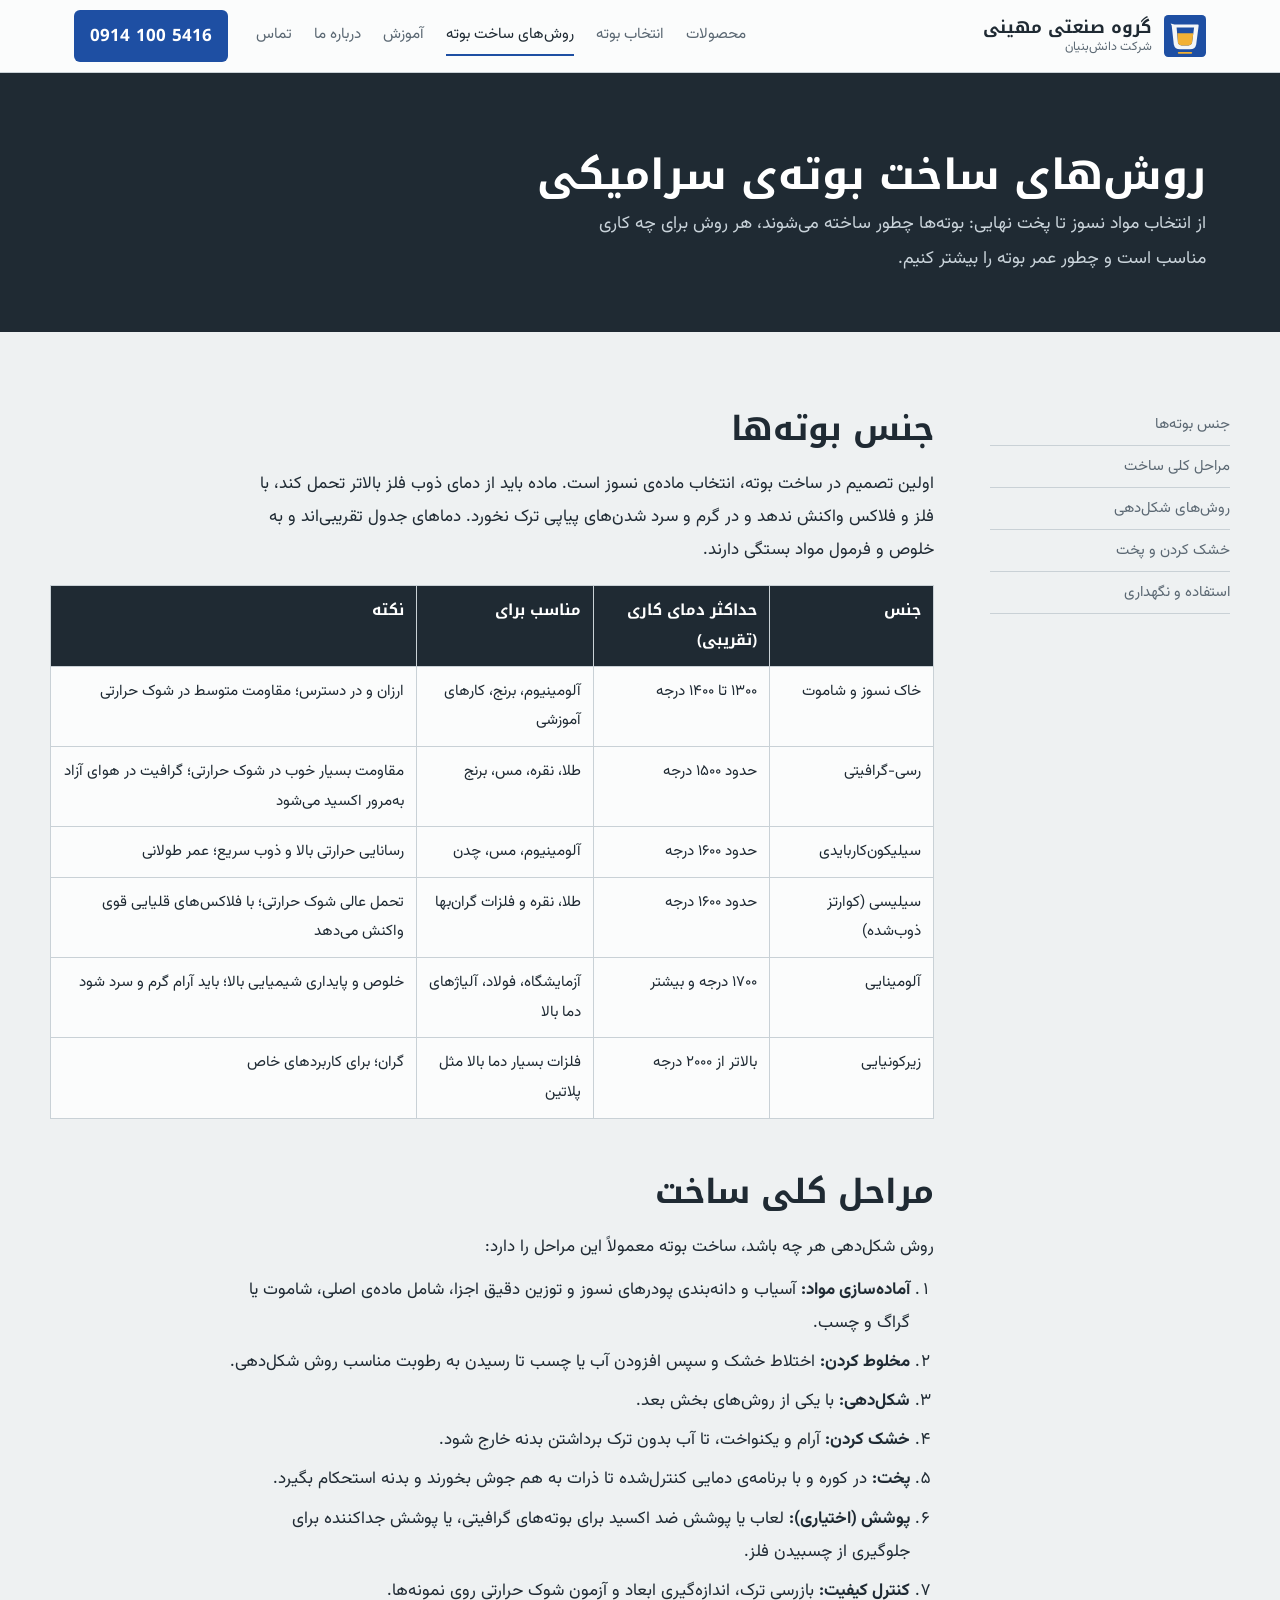
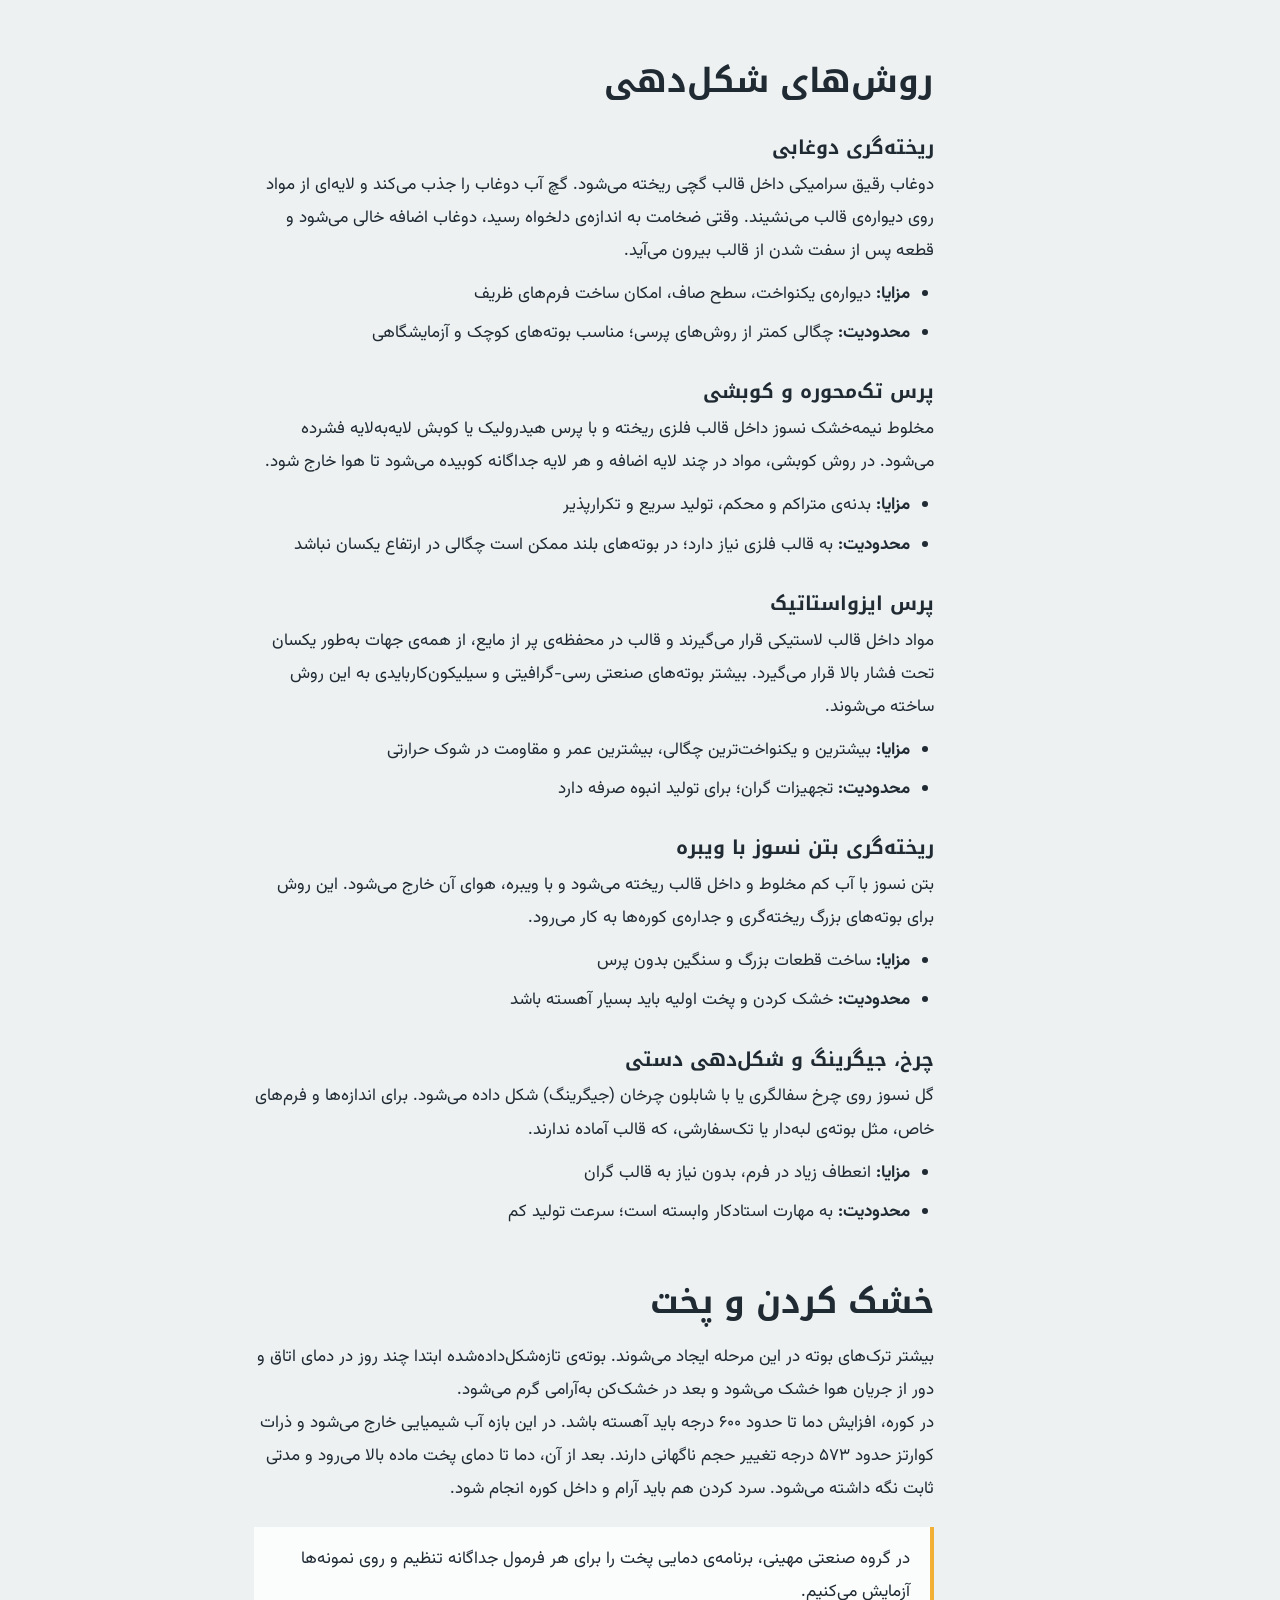
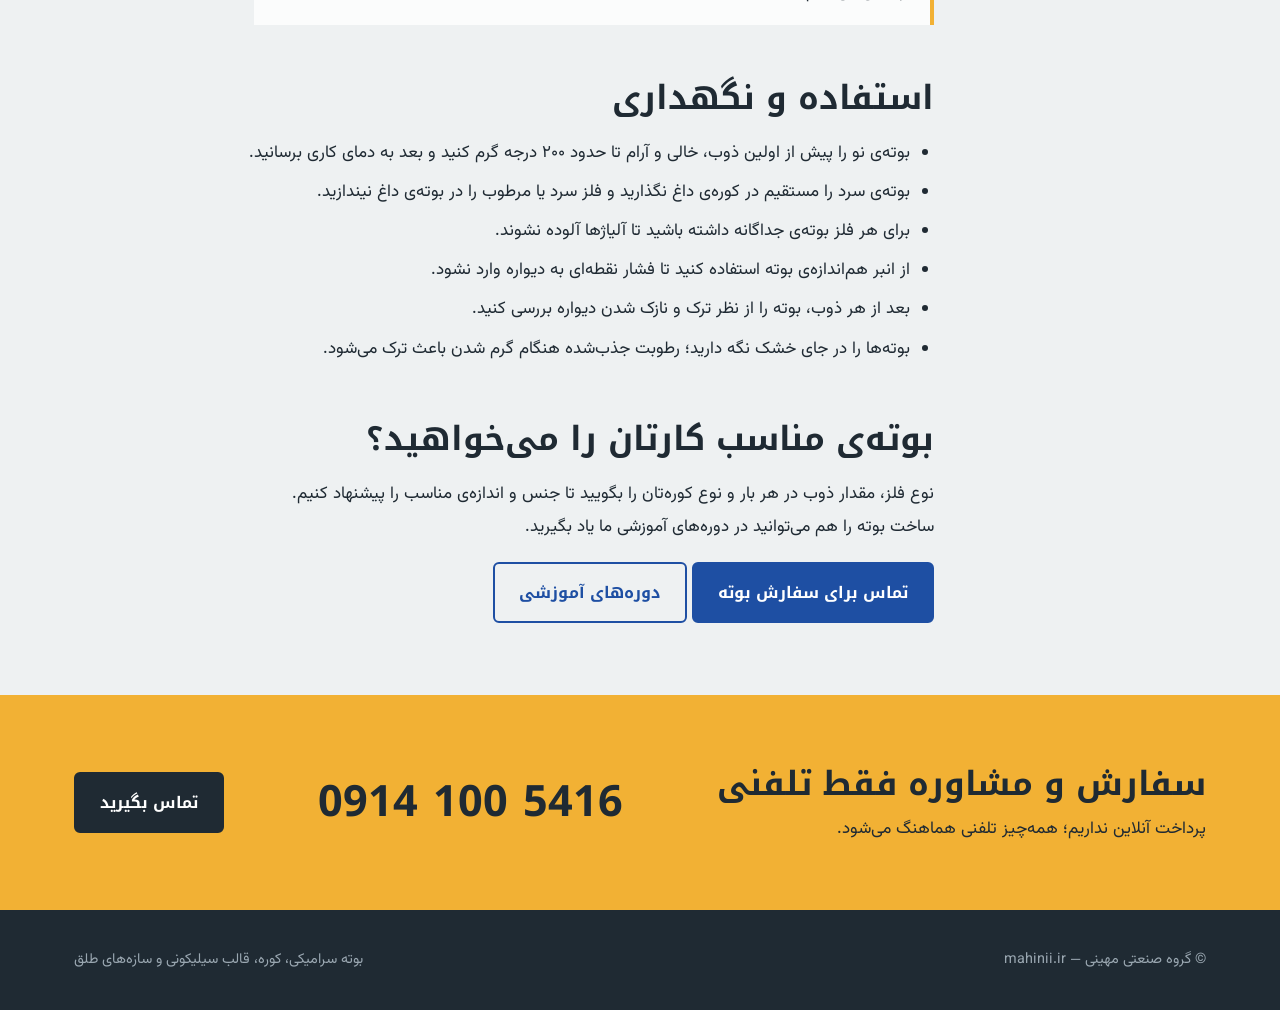
==== crucibles.html @ a628bd46 "Redesign as Mahini Industrial Group: logo, crucible guide, methods page Co-Authored-By: Claude Opus " ====
<!DOCTYPE html>
<html lang="fa" dir="rtl">
<head>
<meta charset="UTF-8">
<meta name="viewport" content="width=device-width, initial-scale=1">
<title>روش‌های ساخت بوته سرامیکی | گروه صنعتی مهینی</title>
<meta name="description" content="راهنمای ساخت بوته سرامیکی: جنس بوته‌ها (رسی‌-گرافیتی، سیلیکون‌کاربایدی، سیلیسی، آلومینایی)، روش‌های شکل‌دهی، خشک کردن، پخت و نگهداری بوته. از گروه صنعتی مهینی.">
<meta name="keywords" content="ساخت بوته, روش ساخت بوته سرامیکی, بوته رسی گرافیتی, بوته سیلیکون کارباید, بوته آلومینا, ریخته گری دوغابی, پرس ایزواستاتیک">
<link rel="icon" href="images/logo-mark.svg" type="image/svg+xml">
<link rel="preconnect" href="https://fonts.googleapis.com">
<link rel="preconnect" href="https://fonts.gstatic.com" crossorigin>
<link href="https://fonts.googleapis.com/css2?family=Noto+Kufi+Arabic:wght@600;700&family=Vazirmatn:wght@400;600&display=swap" rel="stylesheet">
<link rel="stylesheet" href="style.css">
</head>
<body>

<header class="top">
  <div class="wrap">
    <a href="index.html" class="logo"><img src="images/logo-mark.svg" alt=""><span><b>گروه صنعتی مهینی</b><small>شرکت دانش‌بنیان</small></span></a>
    <button class="menu-btn" aria-expanded="false" aria-controls="nav">منو</button>
    <nav id="nav">
      <a href="index.html#products">محصولات</a>
      <a href="index.html#guide">انتخاب بوته</a>
      <a href="crucibles.html" aria-current="page">روش‌های ساخت بوته</a>
      <a href="index.html#training">آموزش</a>
      <a href="index.html#about">درباره ما</a>
      <a href="#contact">تماس</a>
    </nav>
    <a class="tel" href="tel:+989141005416">0914 100 5416</a>
  </div>
</header>

<main>
<div class="page-head">
  <div class="wrap">
    <h1 style="font-size:clamp(1.8rem,3.6vw,2.6rem)">روش‌های ساخت بوته‌ی سرامیکی</h1>
    <p class="lead">از انتخاب مواد نسوز تا پخت نهایی: بوته‌ها چطور ساخته می‌شوند، هر روش برای چه کاری مناسب است و چطور عمر بوته را بیشتر کنیم.</p>
  </div>
</div>

<div class="wrap article">
  <nav class="toc" aria-label="فهرست">
    <a href="#materials">جنس بوته‌ها</a>
    <a href="#steps">مراحل کلی ساخت</a>
    <a href="#forming">روش‌های شکل‌دهی</a>
    <a href="#firing">خشک کردن و پخت</a>
    <a href="#care">استفاده و نگهداری</a>
  </nav>

  <article>
    <h2 id="materials">جنس بوته‌ها</h2>
    <p>اولین تصمیم در ساخت بوته، انتخاب ماده‌ی نسوز است. ماده باید از دمای ذوب فلز بالاتر تحمل کند، با فلز و فلاکس واکنش ندهد و در گرم و سرد شدن‌های پیاپی ترک نخورد. دماهای جدول تقریبی‌اند و به خلوص و فرمول مواد بستگی دارند.</p>
    <table>
      <thead><tr><th>جنس</th><th>حداکثر دمای کاری (تقریبی)</th><th>مناسب برای</th><th>نکته</th></tr></thead>
      <tbody>
        <tr><td>خاک نسوز و شاموت</td><td>۱۳۰۰ تا ۱۴۰۰ درجه</td><td>آلومینیوم، برنج، کارهای آموزشی</td><td>ارزان و در دسترس؛ مقاومت متوسط در شوک حرارتی</td></tr>
        <tr><td>رسی‌-گرافیتی</td><td>حدود ۱۵۰۰ درجه</td><td>طلا، نقره، مس، برنج</td><td>مقاومت بسیار خوب در شوک حرارتی؛ گرافیت در هوای آزاد به‌مرور اکسید می‌شود</td></tr>
        <tr><td>سیلیکون‌کاربایدی</td><td>حدود ۱۶۰۰ درجه</td><td>آلومینیوم، مس، چدن</td><td>رسانایی حرارتی بالا و ذوب سریع؛ عمر طولانی</td></tr>
        <tr><td>سیلیسی (کوارتز ذوب‌شده)</td><td>حدود ۱۶۰۰ درجه</td><td>طلا، نقره و فلزات گران‌بها</td><td>تحمل عالی شوک حرارتی؛ با فلاکس‌های قلیایی قوی واکنش می‌دهد</td></tr>
        <tr><td>آلومینایی</td><td>۱۷۰۰ درجه و بیشتر</td><td>آزمایشگاه، فولاد، آلیاژهای دما بالا</td><td>خلوص و پایداری شیمیایی بالا؛ باید آرام گرم و سرد شود</td></tr>
        <tr><td>زیرکونیایی</td><td>بالاتر از ۲۰۰۰ درجه</td><td>فلزات بسیار دما بالا مثل پلاتین</td><td>گران؛ برای کاربردهای خاص</td></tr>
      </tbody>
    </table>

    <h2 id="steps">مراحل کلی ساخت</h2>
    <p>روش شکل‌دهی هر چه باشد، ساخت بوته معمولاً این مراحل را دارد:</p>
    <ol>
      <li><b>آماده‌سازی مواد:</b> آسیاب و دانه‌بندی پودرهای نسوز و توزین دقیق اجزا، شامل ماده‌ی اصلی، شاموت یا گراگ و چسب.</li>
      <li><b>مخلوط کردن:</b> اختلاط خشک و سپس افزودن آب یا چسب تا رسیدن به رطوبت مناسب روش شکل‌دهی.</li>
      <li><b>شکل‌دهی:</b> با یکی از روش‌های بخش بعد.</li>
      <li><b>خشک کردن:</b> آرام و یکنواخت، تا آب بدون ترک برداشتن بدنه خارج شود.</li>
      <li><b>پخت:</b> در کوره و با برنامه‌ی دمایی کنترل‌شده تا ذرات به هم جوش بخورند و بدنه استحکام بگیرد.</li>
      <li><b>پوشش (اختیاری):</b> لعاب یا پوشش ضد اکسید برای بوته‌های گرافیتی، یا پوشش جداکننده برای جلوگیری از چسبیدن فلز.</li>
      <li><b>کنترل کیفیت:</b> بازرسی ترک، اندازه‌گیری ابعاد و آزمون شوک حرارتی روی نمونه‌ها.</li>
    </ol>

    <h2 id="forming">روش‌های شکل‌دهی</h2>

    <h3>ریخته‌گری دوغابی</h3>
    <p>دوغاب رقیق سرامیکی داخل قالب گچی ریخته می‌شود. گچ آب دوغاب را جذب می‌کند و لایه‌ای از مواد روی دیواره‌ی قالب می‌نشیند. وقتی ضخامت به اندازه‌ی دلخواه رسید، دوغاب اضافه خالی می‌شود و قطعه پس از سفت شدن از قالب بیرون می‌آید.</p>
    <ul>
      <li><b>مزایا:</b> دیواره‌ی یکنواخت، سطح صاف، امکان ساخت فرم‌های ظریف</li>
      <li><b>محدودیت:</b> چگالی کمتر از روش‌های پرسی؛ مناسب بوته‌های کوچک و آزمایشگاهی</li>
    </ul>

    <h3>پرس تک‌محوره و کوبشی</h3>
    <p>مخلوط نیمه‌خشک نسوز داخل قالب فلزی ریخته و با پرس هیدرولیک یا کوبش لایه‌به‌لایه فشرده می‌شود. در روش کوبشی، مواد در چند لایه اضافه و هر لایه جداگانه کوبیده می‌شود تا هوا خارج شود.</p>
    <ul>
      <li><b>مزایا:</b> بدنه‌ی متراکم و محکم، تولید سریع و تکرارپذیر</li>
      <li><b>محدودیت:</b> به قالب فلزی نیاز دارد؛ در بوته‌های بلند ممکن است چگالی در ارتفاع یکسان نباشد</li>
    </ul>

    <h3>پرس ایزواستاتیک</h3>
    <p>مواد داخل قالب لاستیکی قرار می‌گیرند و قالب در محفظه‌ی پر از مایع، از همه‌ی جهات به‌طور یکسان تحت فشار بالا قرار می‌گیرد. بیشتر بوته‌های صنعتی رسی‌-گرافیتی و سیلیکون‌کاربایدی به این روش ساخته می‌شوند.</p>
    <ul>
      <li><b>مزایا:</b> بیشترین و یکنواخت‌ترین چگالی، بیشترین عمر و مقاومت در شوک حرارتی</li>
      <li><b>محدودیت:</b> تجهیزات گران؛ برای تولید انبوه صرفه دارد</li>
    </ul>

    <h3>ریخته‌گری بتن نسوز با ویبره</h3>
    <p>بتن نسوز با آب کم مخلوط و داخل قالب ریخته می‌شود و با ویبره، هوای آن خارج می‌شود. این روش برای بوته‌های بزرگ ریخته‌گری و جداره‌ی کوره‌ها به کار می‌رود.</p>
    <ul>
      <li><b>مزایا:</b> ساخت قطعات بزرگ و سنگین بدون پرس</li>
      <li><b>محدودیت:</b> خشک کردن و پخت اولیه باید بسیار آهسته باشد</li>
    </ul>

    <h3>چرخ، جیگرینگ و شکل‌دهی دستی</h3>
    <p>گل نسوز روی چرخ سفالگری یا با شابلون چرخان (جیگرینگ) شکل داده می‌شود. برای اندازه‌ها و فرم‌های خاص، مثل بوته‌ی لبه‌دار یا تک‌سفارشی، که قالب آماده ندارند.</p>
    <ul>
      <li><b>مزایا:</b> انعطاف زیاد در فرم، بدون نیاز به قالب گران</li>
      <li><b>محدودیت:</b> به مهارت استادکار وابسته است؛ سرعت تولید کم</li>
    </ul>

    <h2 id="firing">خشک کردن و پخت</h2>
    <p>بیشتر ترک‌های بوته در این مرحله ایجاد می‌شوند. بوته‌ی تازه‌شکل‌داده‌شده ابتدا چند روز در دمای اتاق و دور از جریان هوا خشک می‌شود و بعد در خشک‌کن به‌آرامی گرم می‌شود.</p>
    <p>در کوره، افزایش دما تا حدود ۶۰۰ درجه باید آهسته باشد. در این بازه آب شیمیایی خارج می‌شود و ذرات کوارتز حدود ۵۷۳ درجه تغییر حجم ناگهانی دارند. بعد از آن، دما تا دمای پخت ماده بالا می‌رود و مدتی ثابت نگه داشته می‌شود. سرد کردن هم باید آرام و داخل کوره انجام شود.</p>
    <div class="note">در گروه صنعتی مهینی، برنامه‌ی دمایی پخت را برای هر فرمول جداگانه تنظیم و روی نمونه‌ها آزمایش می‌کنیم.</div>

    <h2 id="care">استفاده و نگهداری</h2>
    <ul>
      <li>بوته‌ی نو را پیش از اولین ذوب، خالی و آرام تا حدود ۲۰۰ درجه گرم کنید و بعد به دمای کاری برسانید.</li>
      <li>بوته‌ی سرد را مستقیم در کوره‌ی داغ نگذارید و فلز سرد یا مرطوب را در بوته‌ی داغ نیندازید.</li>
      <li>برای هر فلز بوته‌ی جداگانه داشته باشید تا آلیاژها آلوده نشوند.</li>
      <li>از انبر هم‌اندازه‌ی بوته استفاده کنید تا فشار نقطه‌ای به دیواره وارد نشود.</li>
      <li>بعد از هر ذوب، بوته را از نظر ترک و نازک شدن دیواره بررسی کنید.</li>
      <li>بوته‌ها را در جای خشک نگه دارید؛ رطوبت جذب‌شده هنگام گرم شدن باعث ترک می‌شود.</li>
    </ul>

    <h2>بوته‌ی مناسب کارتان را می‌خواهید؟</h2>
    <p>نوع فلز، مقدار ذوب در هر بار و نوع کوره‌تان را بگویید تا جنس و اندازه‌ی مناسب را پیشنهاد کنیم. ساخت بوته را هم می‌توانید در دوره‌های آموزشی ما یاد بگیرید.</p>
    <p style="margin-top:18px"><a class="btn" href="tel:+989141005416">تماس برای سفارش بوته</a> <a class="btn line" href="index.html#training">دوره‌های آموزشی</a></p>
  </article>
</div>
</main>

<div class="contact" id="contact">
  <div class="wrap">
    <div>
      <h2 style="margin-bottom:4px">سفارش و مشاوره فقط تلفنی</h2>
      <p>پرداخت آنلاین نداریم؛ همه‌چیز تلفنی هماهنگ می‌شود.</p>
    </div>
    <a class="num" href="tel:+989141005416">0914 100 5416</a>
    <a class="btn" href="tel:+989141005416">تماس بگیرید</a>
  </div>
</div>

<footer>
  <div class="wrap">
    <span>© گروه صنعتی مهینی — mahinii.ir</span>
    <span>بوته سرامیکی، کوره، قالب سیلیکونی و سازه‌های طلق</span>
  </div>
</footer>
<script src="site.js"></script>
</body>
</html>
---- style.css ----
:root{
  --paper:#EEF1F2;      /* fired alumina, cool white */
  --white:#FBFCFC;
  --graphite:#1F2A33;   /* crucible graphite */
  --steel:#5B6873;
  --rule:#C9D1D6;
  --cobalt:#1E4FA3;     /* cobalt glaze */
  --heat:#F2B134;       /* molten metal */
  --head:"Noto Kufi Arabic","Vazirmatn",Tahoma,sans-serif;
  --body:"Vazirmatn",Tahoma,sans-serif;
}
*{box-sizing:border-box;margin:0;padding:0}
html{scroll-behavior:smooth}
@media (prefers-reduced-motion:reduce){html{scroll-behavior:auto}*{transition:none!important}}
body{font-family:var(--body);background:var(--paper);color:var(--graphite);font-size:17px;line-height:1.95}
img{max-width:100%;display:block}
a{color:inherit}
:focus-visible{outline:3px solid var(--heat);outline-offset:3px}
.wrap{max-width:1180px;margin:0 auto;padding:0 24px}
h1,h2,h3{font-family:var(--head);line-height:1.5;font-weight:700}
h2{font-size:clamp(1.55rem,2.6vw,2.1rem);margin-bottom:14px}
h3{font-size:1.2rem;margin-bottom:6px}
p{max-width:62ch}
.lead{font-size:1.1rem;color:var(--steel)}

/* header */
.top{background:var(--white);border-bottom:1px solid var(--rule);position:sticky;top:0;z-index:30}
.top .wrap{display:flex;align-items:center;gap:28px;height:72px}
.logo{display:flex;align-items:center;gap:12px;text-decoration:none}
.logo img{width:42px;height:42px}
.logo b{font-family:var(--head);font-size:1.08rem;display:block;line-height:1.3}
.logo small{display:block;color:var(--steel);font-size:.78rem;line-height:1.3}
.top nav{display:flex;gap:22px;margin-inline-start:auto;font-size:.95rem}
.top nav a{text-decoration:none;color:var(--steel);padding:4px 0;border-bottom:2px solid transparent}
.top nav a:hover,.top nav a[aria-current]{color:var(--graphite);border-color:var(--cobalt)}
.tel{font-family:var(--head);font-weight:700;text-decoration:none;background:var(--cobalt);color:#fff;padding:9px 16px;border-radius:6px;white-space:nowrap;direction:ltr}
.menu-btn{display:none;margin-inline-start:auto;background:none;border:1px solid var(--rule);border-radius:6px;padding:6px 12px;font:inherit;cursor:pointer}
@media(max-width:940px){
  .top nav{display:none;position:absolute;top:72px;inset-inline:0;background:var(--white);flex-direction:column;gap:0;padding:8px 24px 16px;border-bottom:1px solid var(--rule)}
  .top nav.open{display:flex}
  .top nav a{padding:10px 0;border:0;border-bottom:1px solid var(--rule)}
  .menu-btn{display:block}
  .tel{display:none}
}

/* buttons */
.btn{display:inline-block;font-family:var(--head);font-weight:700;font-size:1rem;text-decoration:none;padding:13px 24px;border-radius:6px;border:2px solid var(--cobalt);background:var(--cobalt);color:#fff;cursor:pointer}
.btn:hover{background:#173f85;border-color:#173f85}
.btn.line{background:transparent;color:var(--cobalt)}
.btn.line:hover{background:var(--cobalt);color:#fff}
.btn.on-dark{border-color:#fff;background:#fff;color:var(--graphite)}
.btn.on-dark.line{background:transparent;color:#fff}

/* hero */
.hero{display:grid;grid-template-columns:5fr 6fr;min-height:560px;background:var(--graphite);color:#fff}
.hero .text{padding:72px 56px 64px;display:flex;flex-direction:column;justify-content:center}
.hero h1{font-size:clamp(2rem,4vw,3.1rem);margin-bottom:10px}
.hero .kb{display:inline-flex;align-items:center;gap:8px;font-size:.92rem;color:var(--heat);margin-bottom:22px}
.hero .kb::before{content:"";width:10px;height:10px;border-radius:50%;background:var(--heat)}
.hero p{color:#C9D3DA;font-size:1.08rem;margin-bottom:32px}
.hero .actions{display:flex;gap:12px;flex-wrap:wrap}
.hero figure{position:relative;overflow:hidden}
.hero figure img{width:100%;height:100%;object-fit:cover}
.hero figcaption{position:absolute;bottom:0;inset-inline-start:0;background:var(--graphite);color:#C9D3DA;font-size:.85rem;padding:8px 16px}
@media(max-width:900px){.hero{grid-template-columns:1fr}.hero figure{order:-1;height:300px}.hero .text{padding:40px 24px}}

section{padding:88px 0}
.sec-intro{margin-bottom:40px}

/* heat scale — the signature element */
.heat{background:var(--white);border-block:1px solid var(--rule)}
.scale{position:relative;margin:56px 0 16px;height:18px;border-radius:3px;
  background:linear-gradient(to left,#2b2f33 0%,#2b2f33 28%,#5a1a12 34%,#8f1f12 48%,#c63c12 62%,#ec7a1c 74%,#f6c046 86%,#fff4d6 100%)}
.ticks{position:relative;height:22px;font-size:.78rem;color:var(--steel)}
.ticks span{position:absolute;transform:translateX(50%);direction:ltr}
.metal{position:absolute;bottom:26px;transform:translateX(50%);background:var(--white);border:1.5px solid var(--graphite);border-radius:4px;font:600 .85rem var(--body);padding:2px 9px;cursor:pointer;white-space:nowrap;color:var(--graphite)}
.metal::after{content:"";position:absolute;top:100%;left:50%;width:1.5px;height:10px;background:var(--graphite)}
.metal.alt{bottom:auto;top:-62px}
.metal.alt::after{top:auto;bottom:-10px}
.metal[aria-pressed="true"]{background:var(--cobalt);border-color:var(--cobalt);color:#fff}
.metal[aria-pressed="true"]::after{background:var(--cobalt)}
.pick{display:grid;grid-template-columns:1fr 1fr 1fr;gap:0;margin-top:40px;border:1px solid var(--rule);background:var(--paper)}
.pick div{padding:22px 24px;border-inline-start:1px solid var(--rule)}
.pick div:first-child{border:0}
.pick dt{font-size:.85rem;color:var(--steel)}
.pick dd{font-family:var(--head);font-weight:700;font-size:1.12rem;margin-top:4px}
.pick dd small{display:block;font-family:var(--body);font-weight:400;font-size:.9rem;color:var(--steel)}
@media(max-width:760px){.pick{grid-template-columns:1fr}.pick div{border:0;border-top:1px solid var(--rule)}.metal{font-size:.72rem;padding:1px 5px}}

/* products: alternating rows, not cards */
.product{display:grid;grid-template-columns:1fr 1fr;gap:56px;align-items:center;padding:48px 0;border-top:1px solid var(--rule)}
.product:nth-child(even) figure{order:2}
.product figure img{width:100%;aspect-ratio:4/3;object-fit:cover;border-radius:4px}
.product ul{list-style:none;margin:16px 0 24px;border-top:1px solid var(--rule)}
.product li{display:flex;justify-content:space-between;gap:16px;padding:8px 0;border-bottom:1px solid var(--rule);font-size:.95rem}
.product li span:first-child{color:var(--steel)}
@media(max-width:860px){.product{grid-template-columns:1fr;gap:20px}.product:nth-child(even) figure{order:0}}

/* industries */
.ind{background:var(--cobalt);color:#fff}
.ind .lead{color:#C8D6F0}
.ind-list{display:grid;grid-template-columns:repeat(3,1fr);gap:0;margin-top:36px;border-top:1px solid rgba(255,255,255,.25)}
.ind-list div{padding:22px 0 22px 24px;border-bottom:1px solid rgba(255,255,255,.25)}
.ind-list p{color:#C8D6F0;font-size:.95rem}
@media(max-width:860px){.ind-list{grid-template-columns:1fr}}

/* methods teaser */
.methods{display:grid;grid-template-columns:4fr 7fr;gap:56px}
.m-list{counter-reset:m;list-style:none}
.m-list li{counter-increment:m;display:grid;grid-template-columns:48px 1fr;gap:12px;padding:18px 0;border-bottom:1px solid var(--rule)}
.m-list li::before{content:counter(m,persian);font-family:var(--head);font-size:1.5rem;color:var(--cobalt);line-height:1.4}
.m-list p{color:var(--steel);font-size:.95rem}
@media(max-width:860px){.methods{grid-template-columns:1fr;gap:16px}}

/* training */
.train{background:var(--graphite);color:#fff}
.train .lead{color:#C9D3DA}
.t-grid{display:grid;grid-template-columns:1fr 1fr;gap:2px;margin-top:40px;background:rgba(255,255,255,.12)}
.t-grid article{background:var(--graphite);padding:32px 32px 36px 0}
.t-grid article+article{padding-inline-start:32px}
.t-grid ul{margin:14px 1.2em 26px 0;color:#C9D3DA}
.t-grid li{margin-bottom:4px}
@media(max-width:860px){.t-grid{grid-template-columns:1fr}.t-grid article,.t-grid article+article{padding:28px 0}}

/* about */
.about{display:grid;grid-template-columns:1fr 1fr;gap:56px}
.team{list-style:none;border-top:1px solid var(--rule)}
.team li{padding:14px 0;border-bottom:1px solid var(--rule)}
.team b{font-family:var(--head)}
.team span{display:block;color:var(--steel);font-size:.95rem}
@media(max-width:860px){.about{grid-template-columns:1fr;gap:20px}}

/* faq */
.faq details{border-bottom:1px solid var(--rule);padding:4px 0}
.faq summary{cursor:pointer;font-family:var(--head);font-weight:700;padding:14px 0;list-style:none;display:flex;justify-content:space-between;gap:16px}
.faq summary::after{content:"+";color:var(--cobalt);font-size:1.4rem;line-height:1}
.faq details[open] summary::after{content:"−"}
.faq details p{color:var(--steel);padding-bottom:18px}

/* contact */
.contact{background:var(--heat);color:var(--graphite);padding:64px 0}
.contact .wrap{display:flex;align-items:center;justify-content:space-between;gap:24px;flex-wrap:wrap}
.contact .num{font-family:var(--head);font-weight:700;font-size:clamp(1.8rem,4vw,2.7rem);direction:ltr;text-decoration:none}
.contact .btn{background:var(--graphite);border-color:var(--graphite)}

footer{background:var(--graphite);color:#9AA7B1;font-size:.9rem;padding:36px 0}
footer .wrap{display:flex;justify-content:space-between;gap:16px;flex-wrap:wrap}

/* article page */
.page-head{background:var(--graphite);color:#fff;padding:72px 0 56px}
.page-head p{color:#C9D3DA}
.article{display:grid;grid-template-columns:240px 1fr;gap:56px;padding:72px 0}
.toc{position:sticky;top:96px;align-self:start;font-size:.93rem}
.toc a{display:block;text-decoration:none;color:var(--steel);padding:6px 0;border-bottom:1px solid var(--rule)}
.toc a:hover{color:var(--cobalt)}
.article h2{margin-top:48px}
.article h2:first-child{margin-top:0}
.article h3{margin-top:28px}
.article p,.article li{max-width:68ch}
.article ol,.article ul{margin:10px 1.4em 10px 0}
.article ol{list-style:persian}
.article li{margin-bottom:6px}
table{border-collapse:collapse;width:100%;margin:18px 0;font-size:.95rem;background:var(--white)}
th,td{border:1px solid var(--rule);padding:10px 12px;text-align:right;vertical-align:top}
th{background:var(--graphite);color:#fff;font-family:var(--head);font-weight:700}
.note{background:var(--white);border-inline-start:4px solid var(--heat);padding:16px 20px;margin:20px 0;max-width:68ch}
@media(max-width:860px){.article{grid-template-columns:1fr}.toc{position:static}}
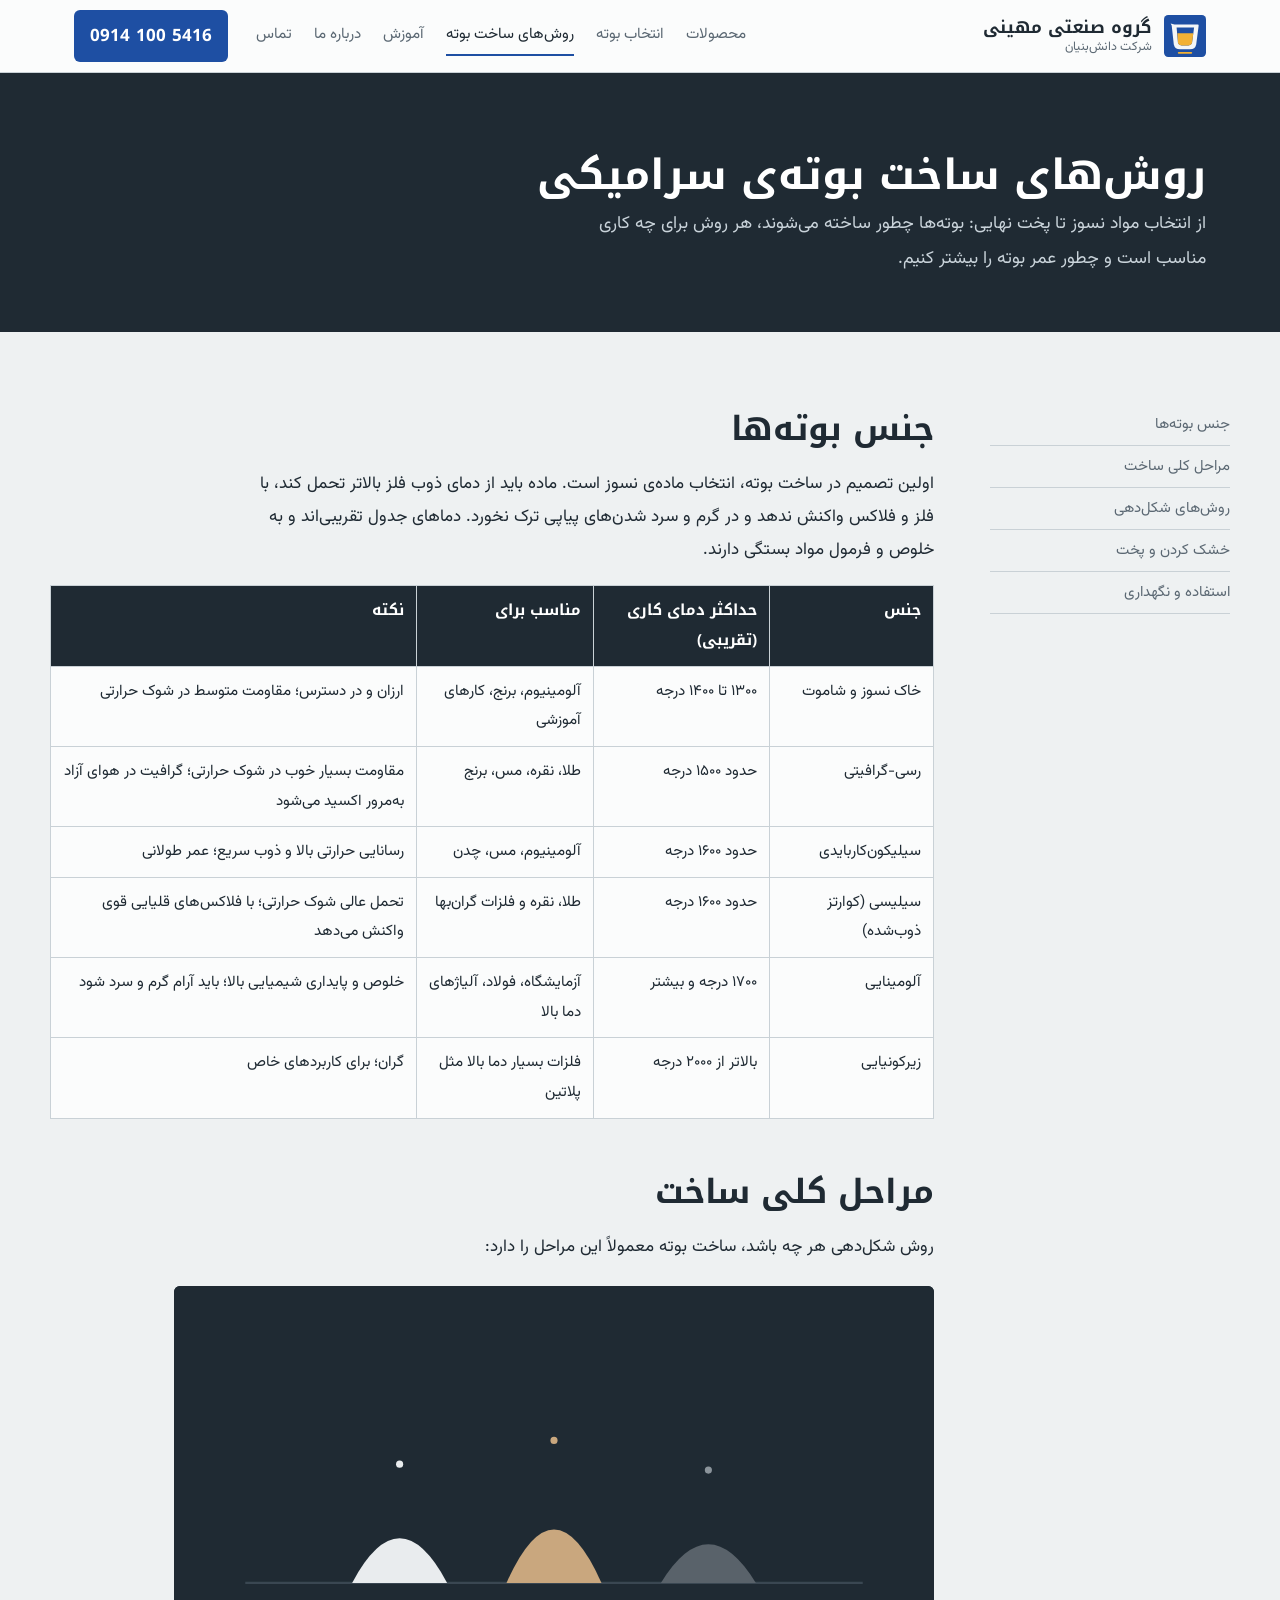
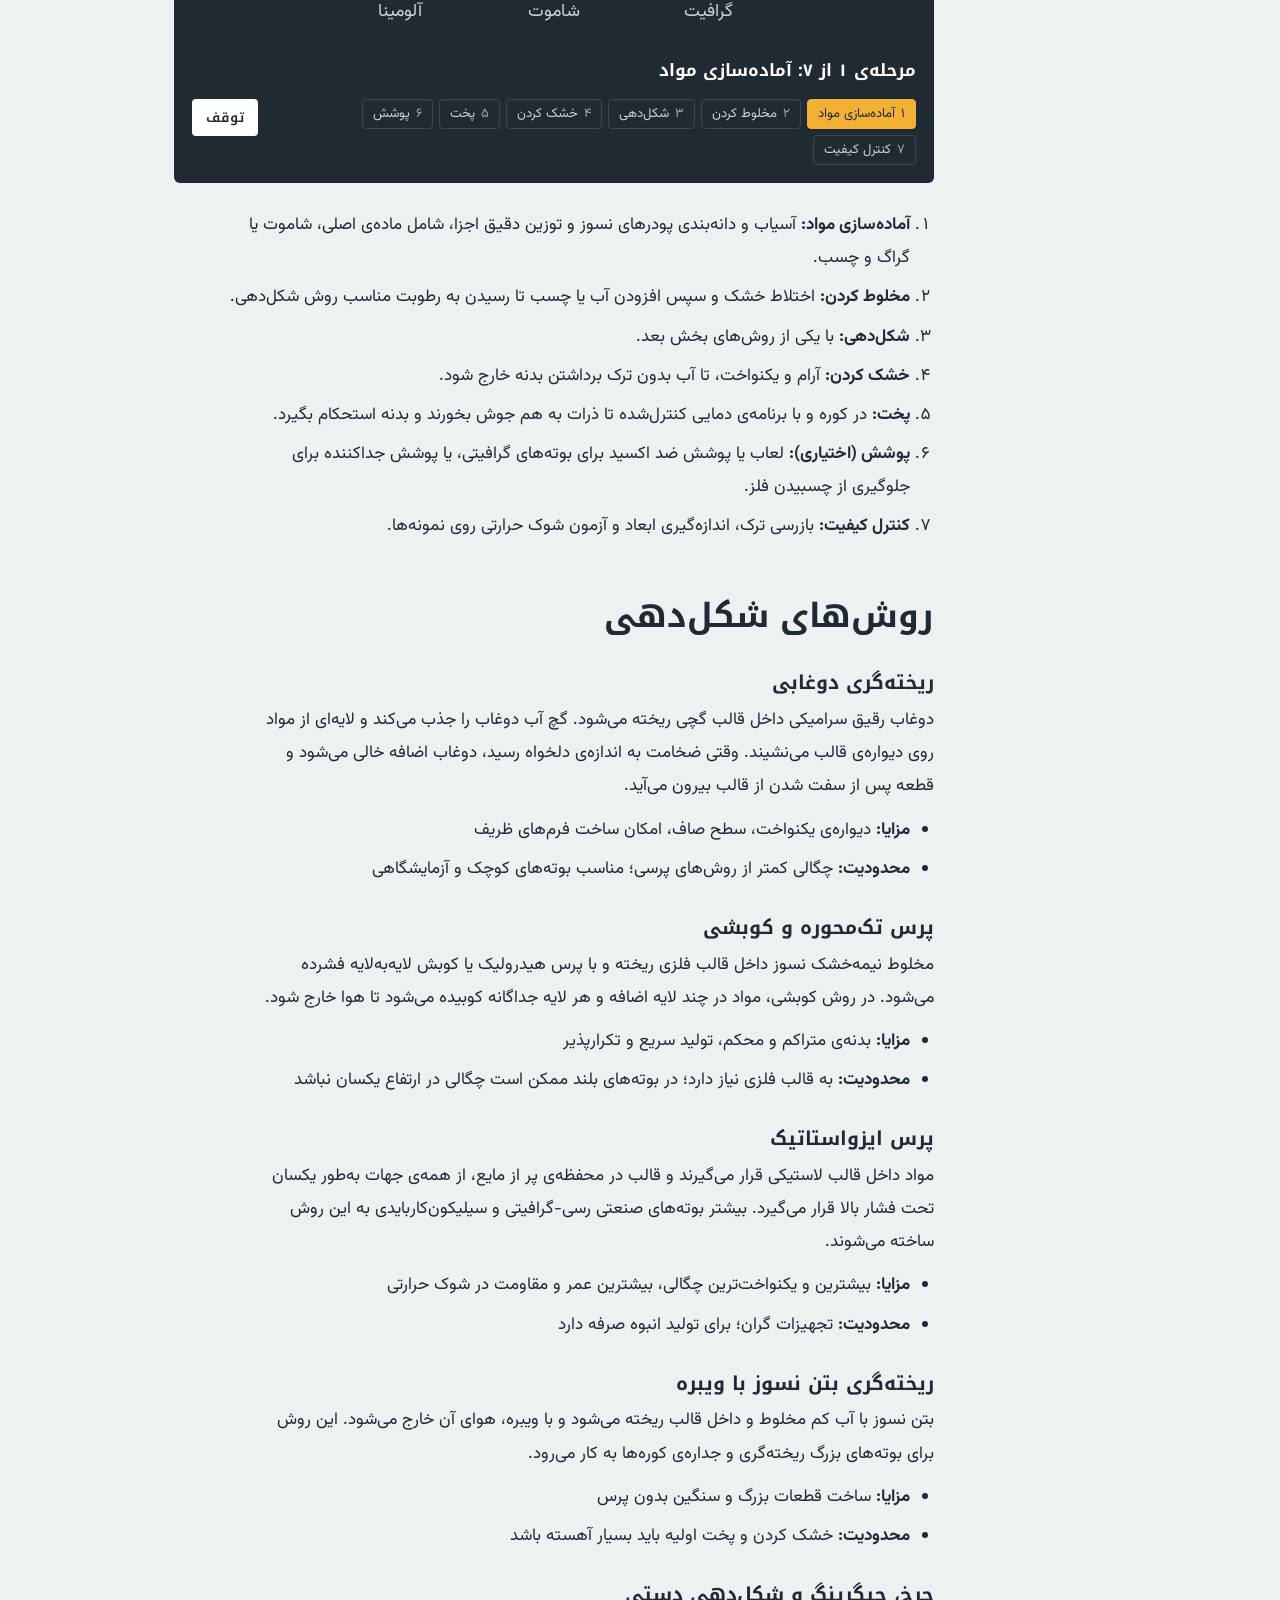
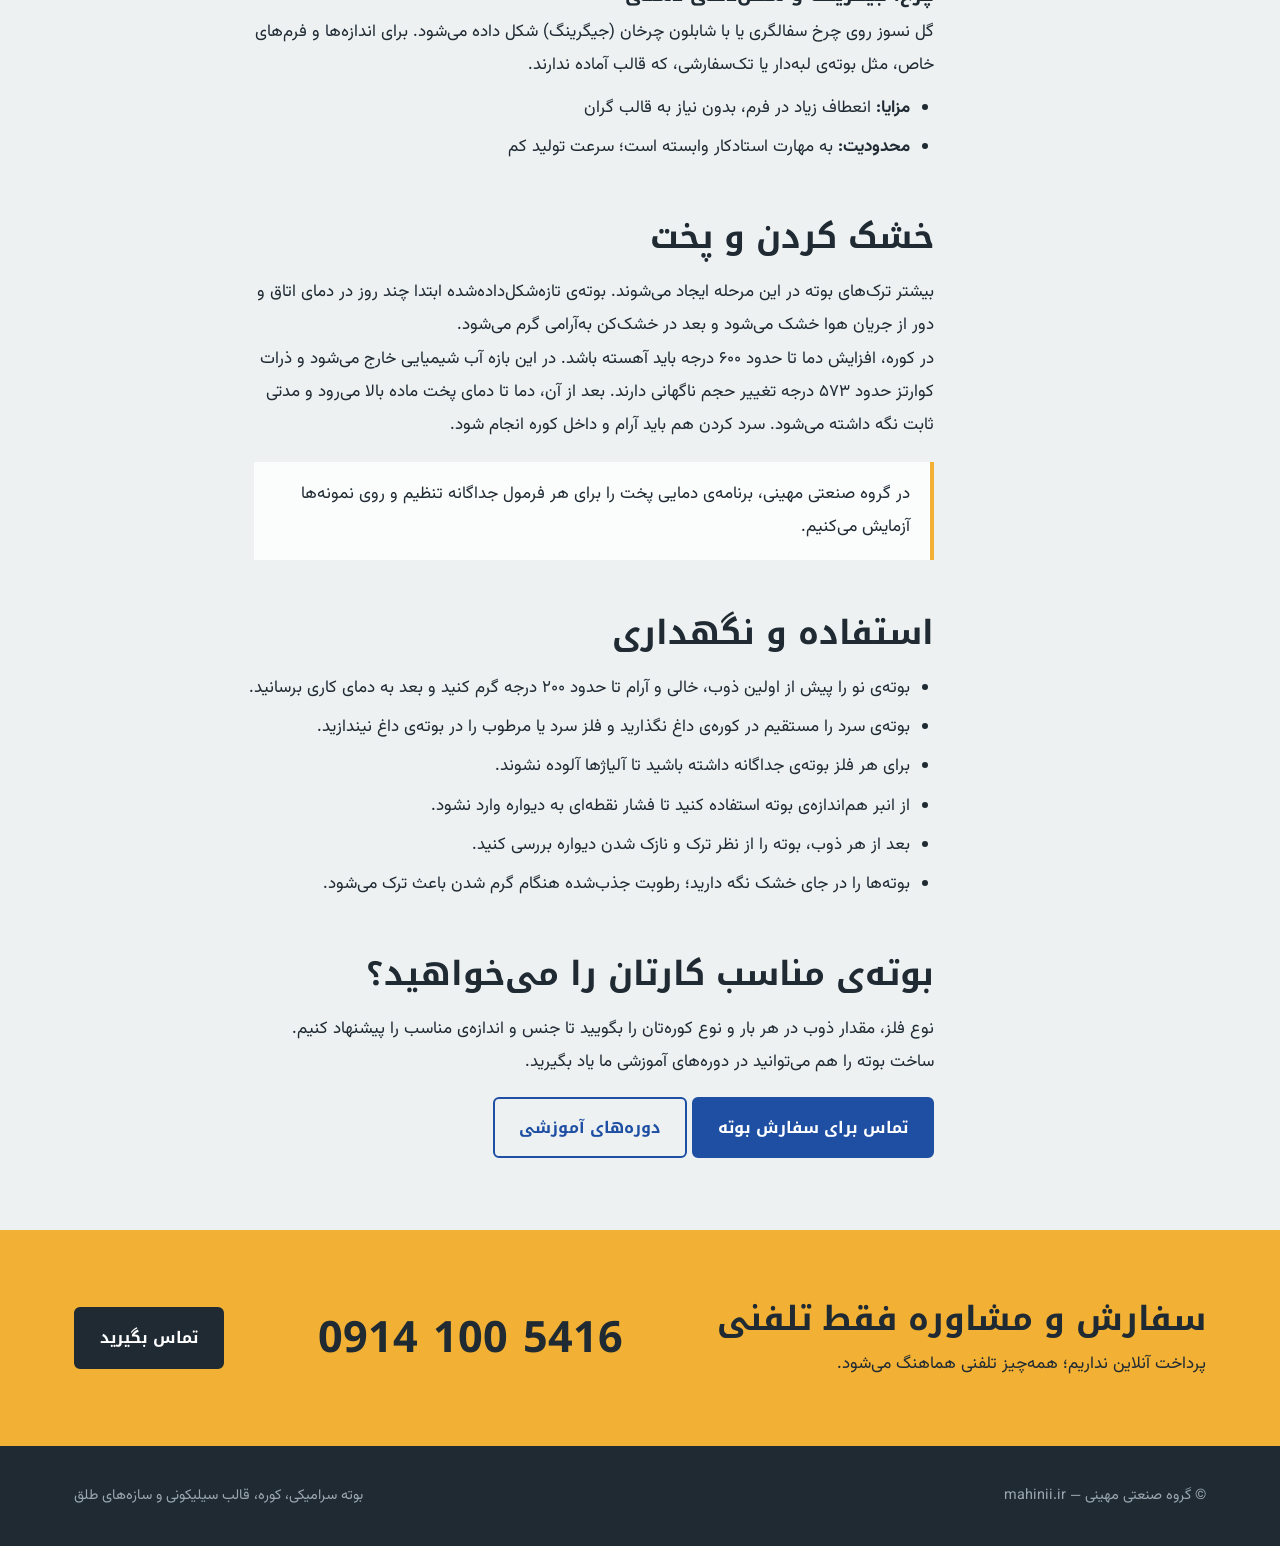
==== commit 792276e6: "Animated crucible-making steps on methods page Co-Authored-By: Claude Opus 5.5 <noreply@anthropic.co" ====
--- a/crucibles.html
+++ b/crucibles.html
@@ -64,6 +64,71 @@
 
     <h2 id="steps">مراحل کلی ساخت</h2>
     <p>روش شکل‌دهی هر چه باشد، ساخت بوته معمولاً این مراحل را دارد:</p>
+<figure class="steps-anim" id="stepsAnim">
+  <svg viewBox="0 0 640 300" role="img" aria-labelledby="saCap">
+    <rect width="640" height="300" fill="#1F2A33"/>
+    <line x1="60" y1="250" x2="580" y2="250" stroke="#3a4752" stroke-width="2"/>
+    <!-- 1 materials -->
+    <g class="sc" data-s="0">
+      <path d="M150 250 Q190 175 230 250Z" fill="#E9ECEE"/><path d="M280 250 Q320 160 360 250Z" fill="#C9A77E"/><path d="M410 250 Q450 185 490 250Z" fill="#59626A"/>
+      <g class="grain"><circle cx="190" cy="150" r="3" fill="#E9ECEE"/><circle cx="320" cy="130" r="3" fill="#C9A77E"/><circle cx="450" cy="155" r="3" fill="#8b949b"/></g>
+      <text x="190" y="278">آلومینا</text><text x="320" y="278">شاموت</text><text x="450" y="278">گرافیت</text>
+    </g>
+    <!-- 2 mixing -->
+    <g class="sc" data-s="1">
+      <path d="M220 160 H420 L400 250 H240 Z" fill="#5B6873"/>
+      <ellipse cx="320" cy="168" rx="92" ry="12" fill="#B9A48A"/>
+      <g class="paddle"><rect x="316" y="70" width="8" height="100" fill="#C9D1D6"/><rect x="290" y="160" width="60" height="10" rx="3" fill="#C9D1D6"/></g>
+      <text x="320" y="278">اختلاط خشک، سپس آب و چسب</text>
+    </g>
+    <!-- 3 forming: press -->
+    <g class="sc" data-s="2">
+      <rect x="225" y="130" width="190" height="120" fill="#5B6873"/>
+      <g transform="translate(320 200) scale(1.05)"><path d="M-46 -40 H46 L38 30 Q35 44 20 44 H-20 Q-35 44 -38 30 Z" fill="#B9A48A"/></g>
+      <g class="ram"><rect x="270" y="40" width="100" height="24" fill="#C9D1D6"/><rect x="310" y="10" width="20" height="30" fill="#C9D1D6"/></g>
+      <text x="320" y="278">فشرده‌سازی در قالب</text>
+    </g>
+    <!-- 4 drying -->
+    <g class="sc" data-s="3">
+      <g transform="translate(320 205)" class="dry"><path class="cru" d="M-46 -40 H46 L38 30 Q35 44 20 44 H-20 Q-35 44 -38 30 Z"/><path class="cav" d="M-34 -32 H34 L28 24 Q26 34 16 34 H-16 Q-26 34 -28 24 Z"/></g>
+      <g class="vapor" fill="none" stroke="#9AA7B1" stroke-width="3" stroke-linecap="round">
+        <path d="M290 140 q8 -12 0 -24 q-8 -12 0 -24"/><path d="M320 132 q8 -12 0 -24 q-8 -12 0 -24"/><path d="M350 140 q8 -12 0 -24 q-8 -12 0 -24"/>
+      </g>
+      <text x="320" y="278">خروج آرام رطوبت</text>
+    </g>
+    <!-- 5 firing -->
+    <g class="sc" data-s="4">
+      <rect x="200" y="70" width="240" height="180" rx="6" fill="#3a4752"/>
+      <rect class="glow" x="225" y="95" width="190" height="140" rx="4"/>
+      <g transform="translate(320 192) scale(.85)" class="fire"><path class="cru" d="M-46 -40 H46 L38 30 Q35 44 20 44 H-20 Q-35 44 -38 30 Z"/><path class="cav" d="M-34 -32 H34 L28 24 Q26 34 16 34 H-16 Q-26 34 -28 24 Z"/></g>
+      <rect x="455" y="100" width="70" height="40" rx="4" fill="#141a1f"/>
+      <text class="deg" x="490" y="127" id="saDeg">۲۵°</text>
+      <text x="320" y="278">پخت با برنامه‌ی دمایی کنترل‌شده</text>
+    </g>
+    <!-- 6 coating -->
+    <g class="sc" data-s="5">
+      <defs><clipPath id="cc"><path d="M-46 -40 H46 L38 30 Q35 44 20 44 H-20 Q-35 44 -38 30 Z"/></clipPath></defs>
+      <g transform="translate(320 186) scale(1.4)">
+        <path d="M-46 -40 H46 L38 30 Q35 44 20 44 H-20 Q-35 44 -38 30 Z" fill="#E4DCD0"/>
+        <g clip-path="url(#cc)"><rect class="gloss" x="-120" y="-60" width="34" height="140" fill="#fff" opacity=".55" transform="skewX(-20)"/></g>
+      </g>
+      <text x="320" y="278">لعاب یا پوشش ضد اکسید</text>
+    </g>
+    <!-- 7 QC -->
+    <g class="sc" data-s="6">
+      <g transform="translate(290 190) scale(1.3)"><path d="M-46 -40 H46 L38 30 Q35 44 20 44 H-20 Q-35 44 -38 30 Z" fill="#E4DCD0"/></g>
+      <circle cx="430" cy="130" r="40" fill="#1E4FA3"/>
+      <path class="check" d="M410 130 l14 14 l26 -28" fill="none" stroke="#fff" stroke-width="8" stroke-linecap="round" stroke-linejoin="round"/>
+      <text x="320" y="278">بازرسی ترک، ابعاد و شوک حرارتی</text>
+    </g>
+  </svg>
+  <figcaption id="saCap"><b id="saTitle"></b></figcaption>
+  <div class="sa-ctrl">
+    <div class="sa-steps" id="saSteps" role="tablist" aria-label="مراحل ساخت"></div>
+    <button type="button" id="saPlay" class="sa-play">توقف</button>
+  </div>
+</figure>
+
     <ol>
       <li><b>آماده‌سازی مواد:</b> آسیاب و دانه‌بندی پودرهای نسوز و توزین دقیق اجزا، شامل ماده‌ی اصلی، شاموت یا گراگ و چسب.</li>
       <li><b>مخلوط کردن:</b> اختلاط خشک و سپس افزودن آب یا چسب تا رسیدن به رطوبت مناسب روش شکل‌دهی.</li>
@@ -151,5 +216,32 @@
   </div>
 </footer>
 <script src="site.js"></script>
+<script>
+(()=>{
+  const names=["آماده‌سازی مواد","مخلوط کردن","شکل‌دهی","خشک کردن","پخت","پوشش","کنترل کیفیت"];
+  const fig=document.getElementById("stepsAnim"),scenes=[...fig.querySelectorAll(".sc")],title=document.getElementById("saTitle"),
+        wrap=document.getElementById("saSteps"),play=document.getElementById("saPlay"),deg=document.getElementById("saDeg");
+  const fa=n=>n.toLocaleString("fa-IR",{useGrouping:false});
+  const reduce=matchMedia("(prefers-reduced-motion: reduce)").matches;
+  let cur=0,timer=null,running=!reduce,degT=null;
+  const btns=names.map((n,i)=>{const b=document.createElement("button");b.type="button";b.setAttribute("role","tab");
+    b.innerHTML=`<span>${fa(i+1)}</span>${n}`;b.onclick=()=>{go(i);stop()};wrap.appendChild(b);return b});
+  function go(i){
+    cur=i;scenes.forEach((s,j)=>s.classList.toggle("on",j===i));
+    btns.forEach((b,j)=>{b.setAttribute("aria-selected",j===i);b.classList.toggle("past",j<i)});
+    title.textContent=`مرحله‌ی ${fa(i+1)} از ${fa(names.length)}: ${names[i]}`;
+    clearInterval(degT);
+    if(i===4){let t=25;deg.textContent=fa(t)+"°";if(reduce){deg.textContent=fa(1350)+"°";return}
+      degT=setInterval(()=>{t=Math.min(1350,t+45);deg.textContent=fa(t)+"°";if(t>=1350)clearInterval(degT)},70)}
+  }
+  const tick=()=>go((cur+1)%names.length);
+  function start(){running=true;play.textContent="توقف";clearInterval(timer);timer=setInterval(tick,3200)}
+  function stop(){running=false;play.textContent="پخش";clearInterval(timer)}
+  play.onclick=()=>running?stop():start();
+  go(0);
+  if(reduce){stop();return}
+  new IntersectionObserver(([e])=>{if(e.isIntersecting&&running)start();else clearInterval(timer)},{threshold:.4}).observe(fig);
+})();
+</script>
 </body>
 </html>
--- a/style.css
+++ b/style.css
@@ -165,3 +165,55 @@
 th{background:var(--graphite);color:#fff;font-family:var(--head);font-weight:700}
 .note{background:var(--white);border-inline-start:4px solid var(--heat);padding:16px 20px;margin:20px 0;max-width:68ch}
 @media(max-width:860px){.article{grid-template-columns:1fr}.toc{position:static}}
+
+/* hero heat-up animation */
+.hero figure img{filter:brightness(.32) saturate(.15) contrast(1.1);transition:filter 3.9s cubic-bezier(.33,0,.2,1) .3s}
+.hero figure.hot img{filter:none}
+.readout{position:absolute;top:24px;inset-inline-end:24px;background:rgba(20,26,31,.88);border:1px solid rgba(255,255,255,.14);border-radius:6px;padding:10px 16px 12px;color:#fff;min-width:170px;text-align:left;direction:rtl}
+.readout span{display:block;font-size:.78rem;color:#9AA7B1;text-align:right}
+.readout b{font-family:var(--head);font-size:2.4rem;line-height:1.2;color:#ff5a3c;font-variant-numeric:tabular-nums;transition:color .6s}
+.readout em{font-style:normal;color:#9AA7B1;margin-inline-start:4px}
+.readout small{display:block;font-size:.8rem;color:#9AA7B1;text-align:right}
+.hero figure.done .readout b{color:var(--heat)}
+.hero figure.done .readout small{color:#fff}
+@media (prefers-reduced-motion:reduce){.hero figure img{transition:none}}
+@media(max-width:900px){.readout{top:12px;inset-inline-end:12px;min-width:140px;padding:8px 12px}.readout b{font-size:1.8rem}}
+
+/* crucible-making step animation */
+.steps-anim{margin:22px 0 26px;background:var(--graphite);border-radius:6px;overflow:hidden;max-width:760px}
+.steps-anim svg{display:block;width:100%;height:auto}
+.steps-anim text{fill:#C9D3DA;font:15px var(--body);text-anchor:middle}
+.steps-anim .deg{fill:var(--heat);font:700 18px var(--head)}
+.sc{opacity:0;transition:opacity .5s}
+.sc.on{opacity:1}
+.cru{fill:#8d7a66}.cav{fill:#1F2A33}
+.sc.on .grain{animation:fall 1.4s ease-in infinite}
+@keyframes fall{from{transform:translateY(-40px);opacity:0}30%{opacity:1}to{transform:translateY(80px);opacity:0}}
+.paddle{transform-origin:320px 165px}
+.sc.on .paddle{animation:stir 1.6s ease-in-out infinite alternate}
+@keyframes stir{from{transform:rotate(-18deg)}to{transform:rotate(18deg)}}
+.sc.on .ram{animation:press 1.6s ease-in-out infinite}
+@keyframes press{0%,100%{transform:translateY(0)}50%{transform:translateY(80px)}}
+.dry .cru{transition:fill 2.6s}
+.sc.on .dry .cru{fill:#d8cdbd}
+.sc.on .vapor path{animation:rise 2s ease-out infinite}
+.vapor path:nth-child(2){animation-delay:.5s!important}.vapor path:nth-child(3){animation-delay:1s!important}
+@keyframes rise{from{transform:translateY(20px);opacity:0}40%{opacity:1}to{transform:translateY(-30px);opacity:0}}
+.glow{fill:#2a1a14;transition:fill 2.8s}
+.sc.on .glow{fill:#f0802a}
+.fire .cru{fill:#b5a189;transition:fill 2.8s}.fire .cav{fill:#3a2a20}
+.sc.on .fire .cru{fill:#ffb366}
+.sc.on .gloss{animation:sweep 1.8s ease-in-out infinite}
+@keyframes sweep{from{transform:skewX(-20deg) translateX(0)}to{transform:skewX(-20deg) translateX(260px)}}
+.check{stroke-dasharray:70;stroke-dashoffset:70}
+.sc.on .check{transition:stroke-dashoffset .7s .3s;stroke-dashoffset:0}
+.steps-anim figcaption{color:#fff;padding:12px 18px 0;font-family:var(--head)}
+.sa-ctrl{display:flex;gap:12px;align-items:flex-start;justify-content:space-between;padding:12px 18px 18px}
+.sa-steps{display:flex;flex-wrap:wrap;gap:6px}
+.sa-steps button{font:.82rem var(--body);color:#C9D3DA;background:transparent;border:1px solid #3a4752;border-radius:4px;padding:4px 10px;cursor:pointer}
+.sa-steps button span{color:#9AA7B1;margin-inline-end:6px}
+.sa-steps button.past{border-color:#5B6873}
+.sa-steps button[aria-selected="true"]{background:var(--heat);border-color:var(--heat);color:var(--graphite)}
+.sa-steps button[aria-selected="true"] span{color:var(--graphite)}
+.sa-play{font:600 .85rem var(--head);background:#fff;color:var(--graphite);border:0;border-radius:4px;padding:6px 14px;cursor:pointer;flex:none}
+@media (prefers-reduced-motion:reduce){.sc *{animation:none!important}}
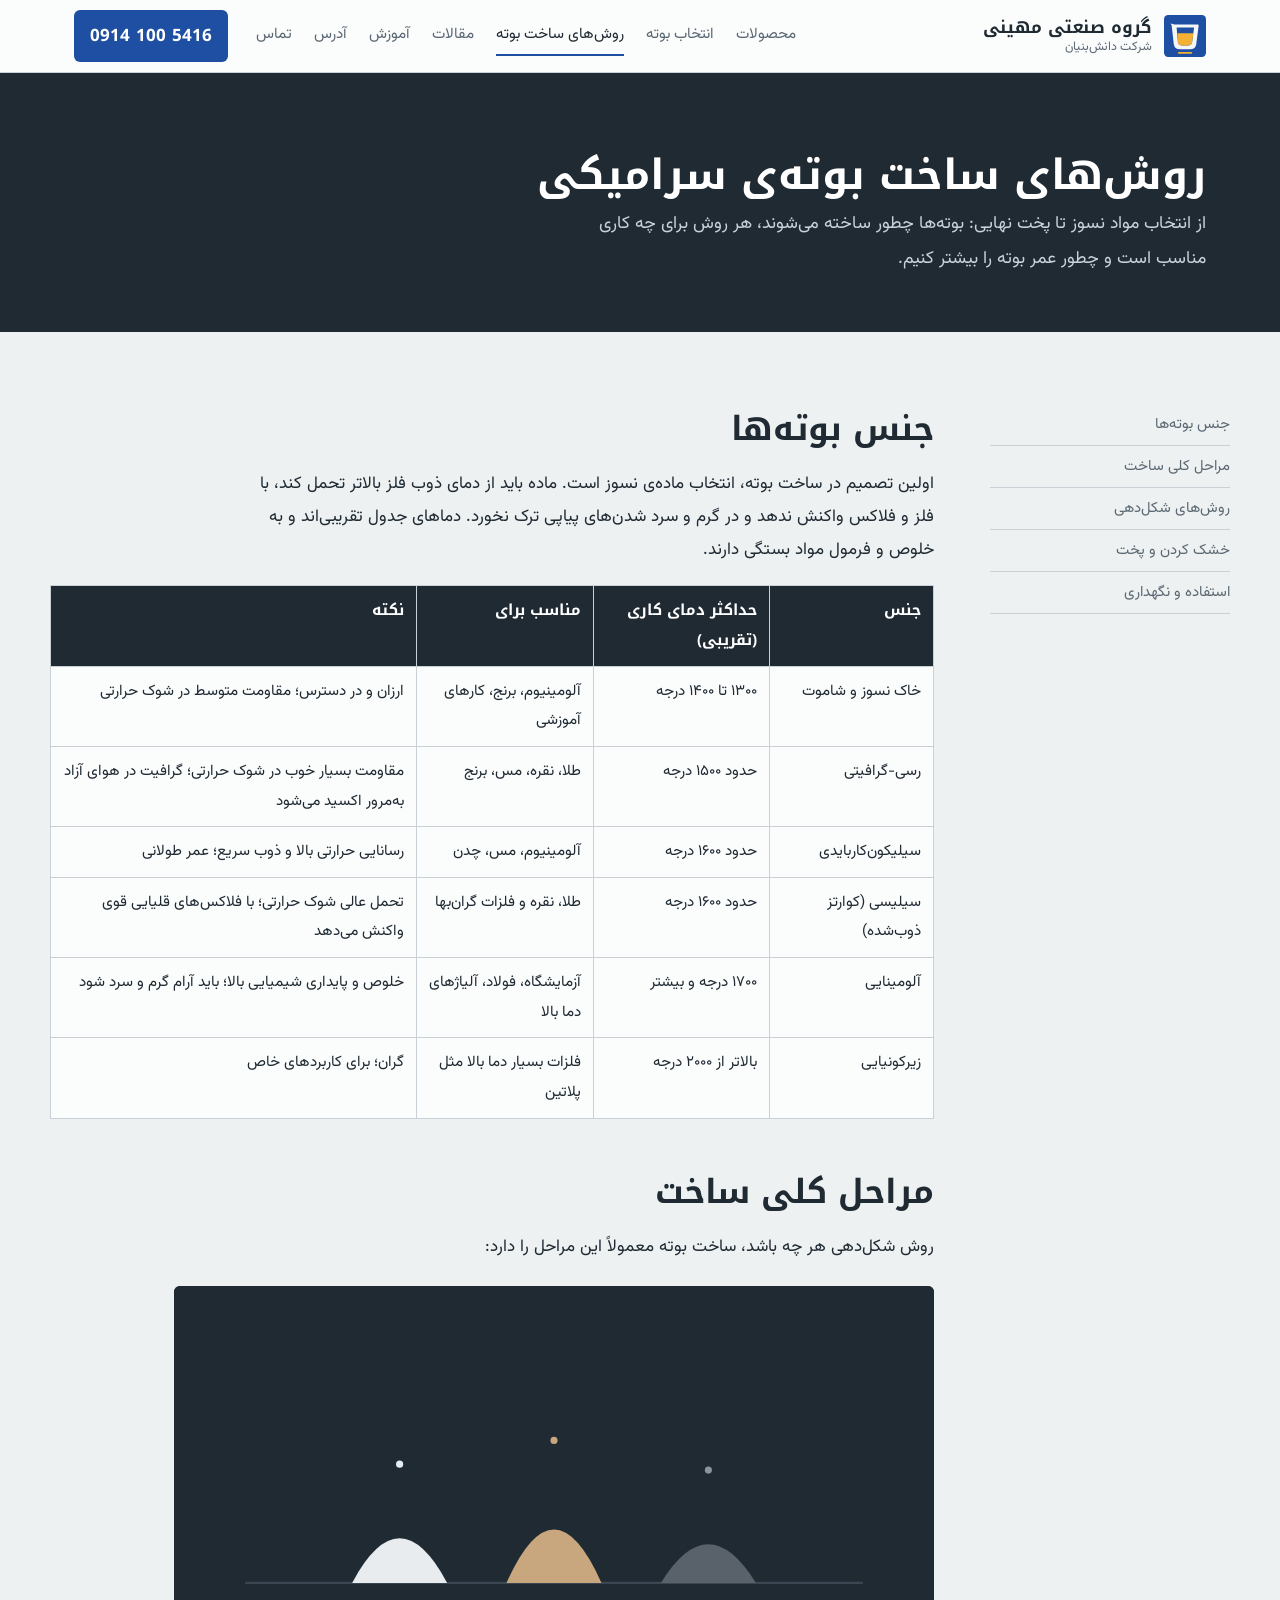
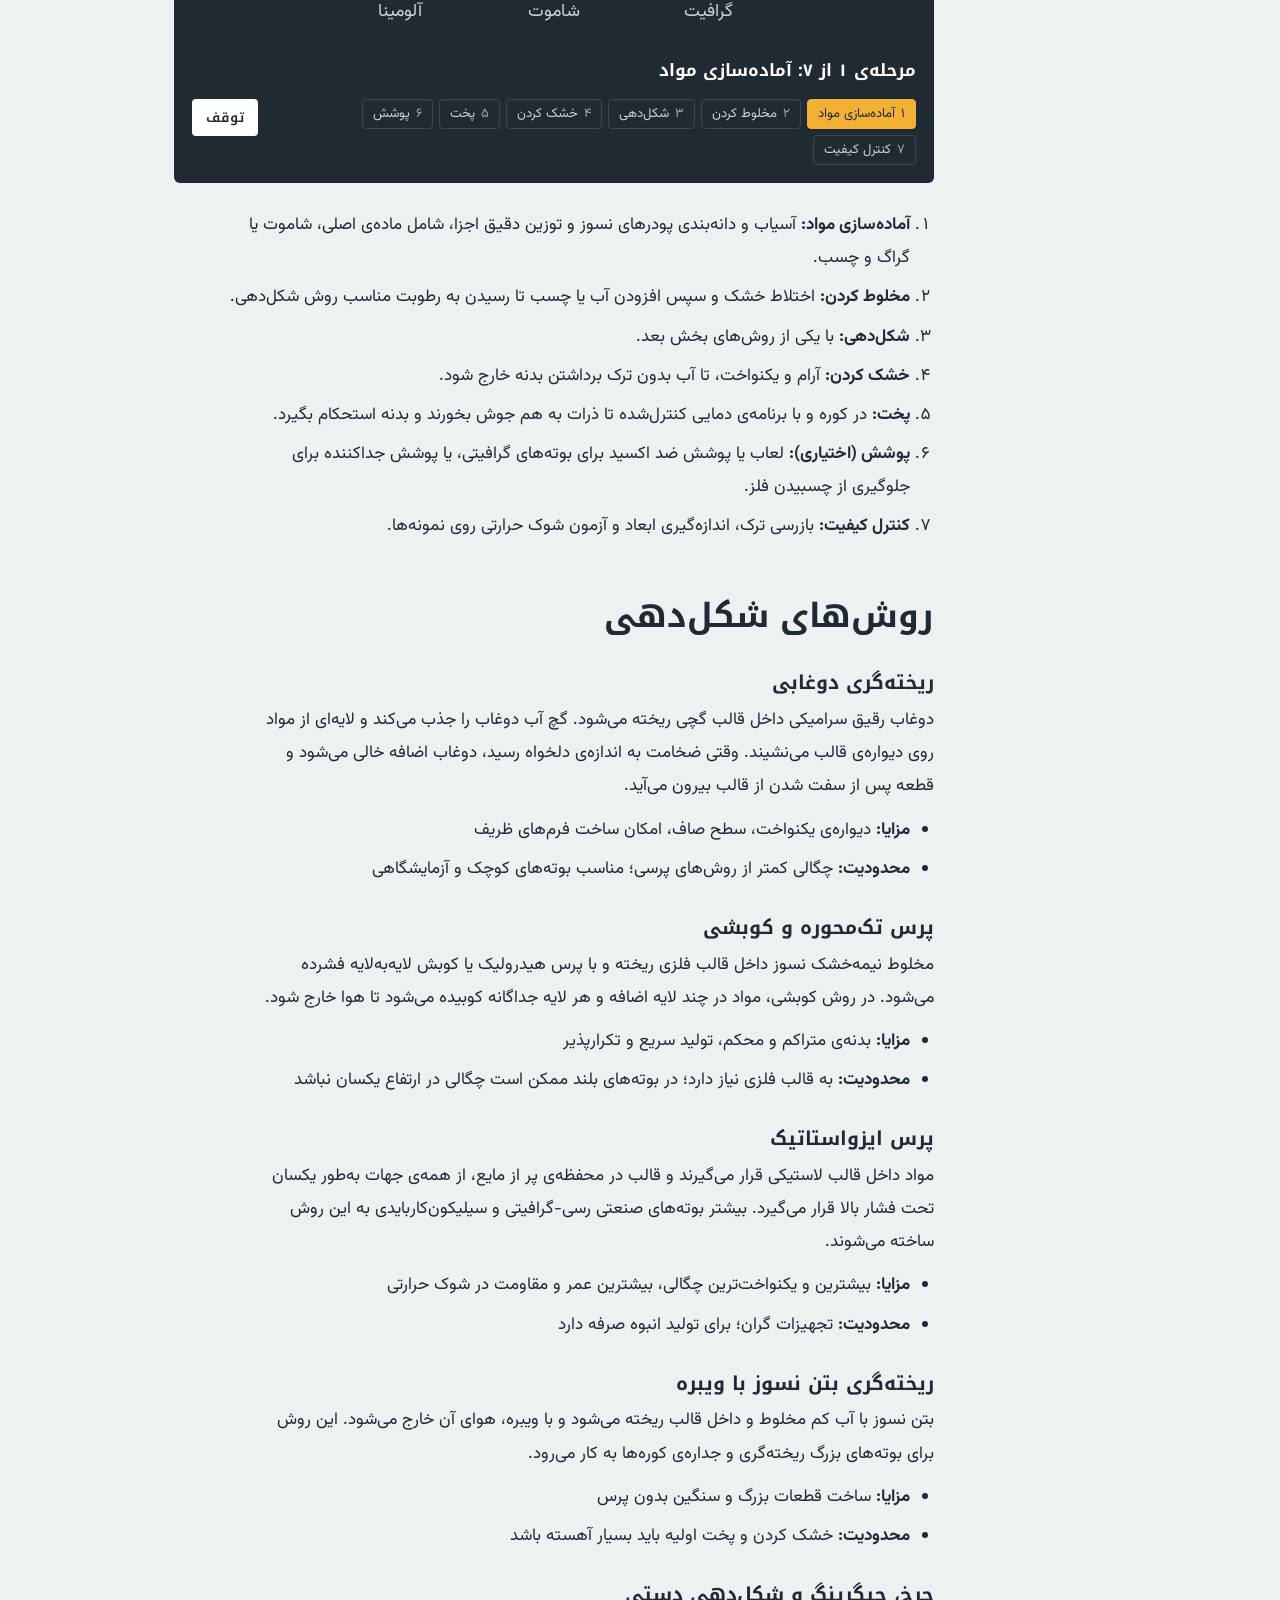
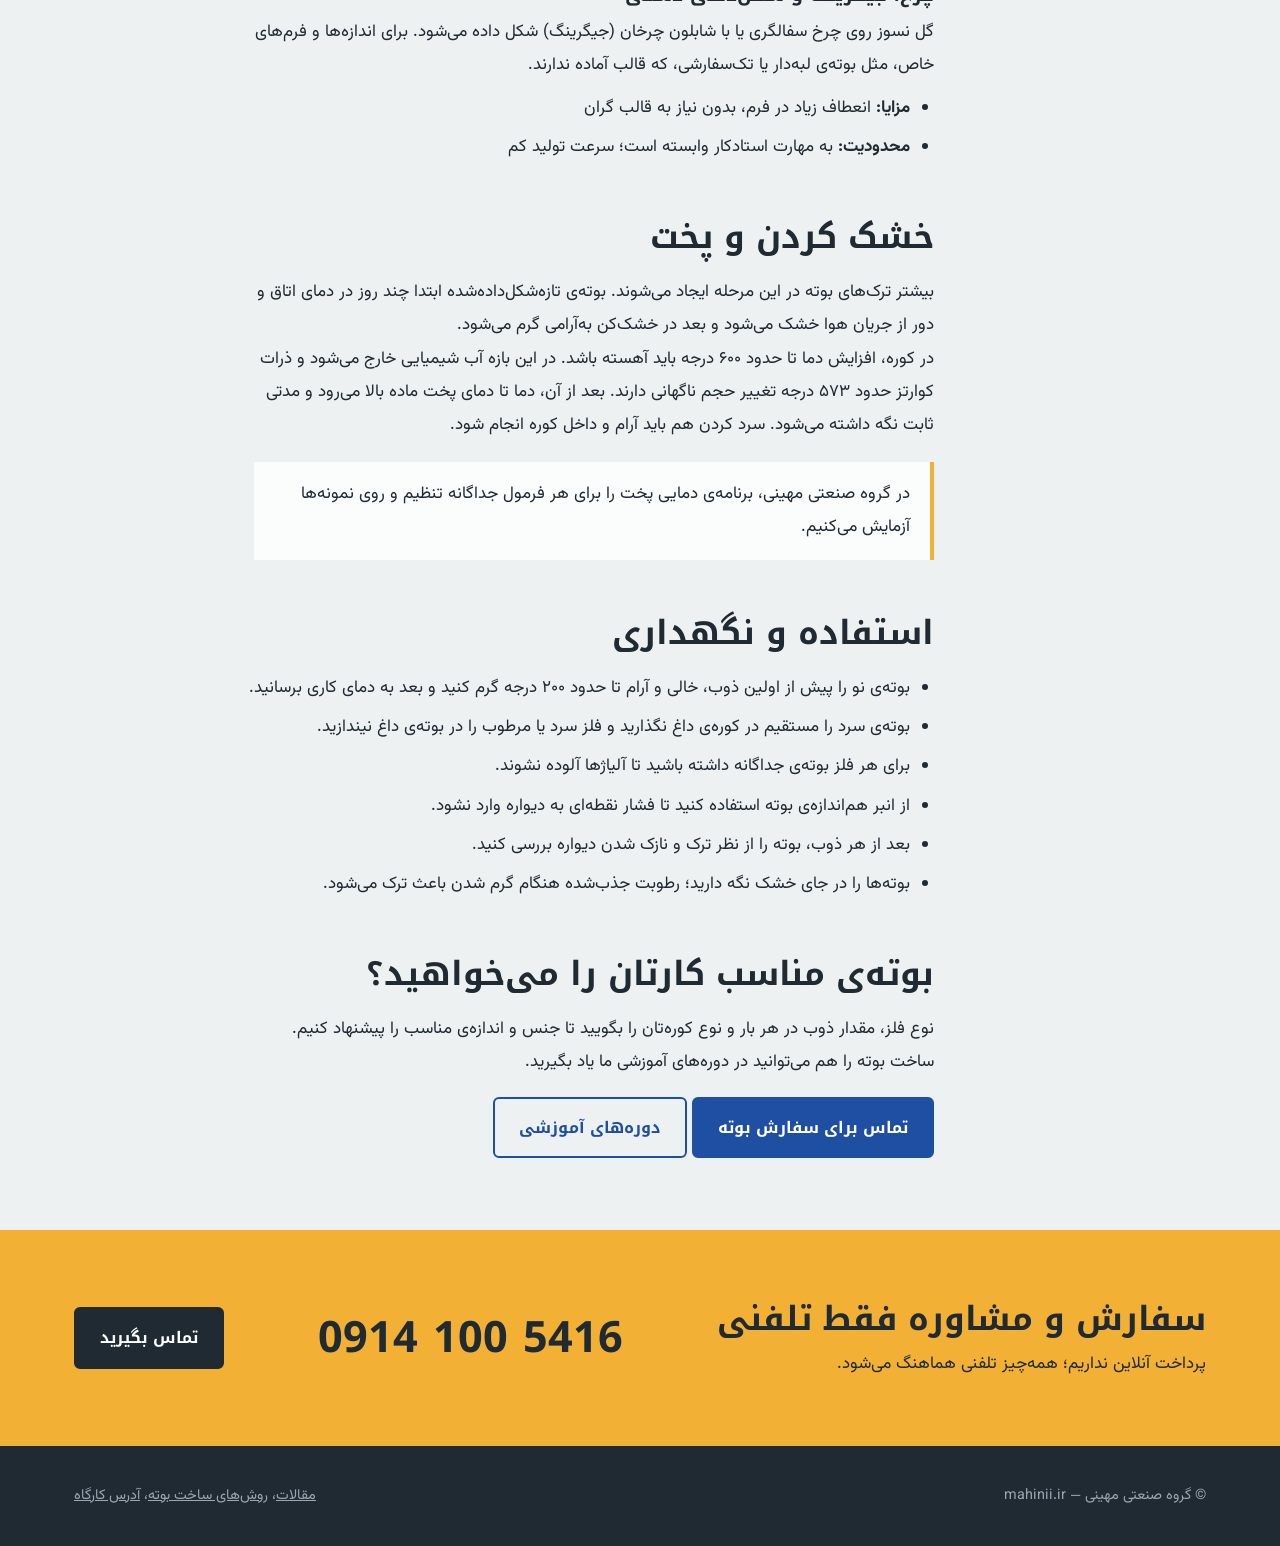
==== commit 72cc0ebf: "Add articles, address section, sitemap, robots, 404, schema Co-Authored-By: Claude Opus 5.5 <noreply" ====
--- a/crucibles.html
+++ b/crucibles.html
@@ -6,6 +6,7 @@
 <title>روش‌های ساخت بوته سرامیکی | گروه صنعتی مهینی</title>
 <meta name="description" content="راهنمای ساخت بوته سرامیکی: جنس بوته‌ها (رسی‌-گرافیتی، سیلیکون‌کاربایدی، سیلیسی، آلومینایی)، روش‌های شکل‌دهی، خشک کردن، پخت و نگهداری بوته. از گروه صنعتی مهینی.">
 <meta name="keywords" content="ساخت بوته, روش ساخت بوته سرامیکی, بوته رسی گرافیتی, بوته سیلیکون کارباید, بوته آلومینا, ریخته گری دوغابی, پرس ایزواستاتیک">
+<link rel="canonical" href="https://mahinii.ir/crucibles.html">
 <link rel="icon" href="images/logo-mark.svg" type="image/svg+xml">
 <link rel="preconnect" href="https://fonts.googleapis.com">
 <link rel="preconnect" href="https://fonts.gstatic.com" crossorigin>
@@ -22,8 +23,9 @@
       <a href="index.html#products">محصولات</a>
       <a href="index.html#guide">انتخاب بوته</a>
       <a href="crucibles.html" aria-current="page">روش‌های ساخت بوته</a>
+      <a href="blog.html">مقالات</a>
       <a href="index.html#training">آموزش</a>
-      <a href="index.html#about">درباره ما</a>
+      <a href="index.html#address">آدرس</a>
       <a href="#contact">تماس</a>
     </nav>
     <a class="tel" href="tel:+989141005416">0914 100 5416</a>
@@ -212,7 +214,7 @@
 <footer>
   <div class="wrap">
     <span>© گروه صنعتی مهینی — mahinii.ir</span>
-    <span>بوته سرامیکی، کوره، قالب سیلیکونی و سازه‌های طلق</span>
+    <span><a href="blog.html">مقالات</a>، <a href="crucibles.html">روش‌های ساخت بوته</a>، <a href="index.html#address">آدرس کارگاه</a></span>
   </div>
 </footer>
 <script src="site.js"></script>
--- a/style.css
+++ b/style.css
@@ -217,3 +217,30 @@
 .sa-steps button[aria-selected="true"] span{color:var(--graphite)}
 .sa-play{font:600 .85rem var(--head);background:#fff;color:var(--graphite);border:0;border-radius:4px;padding:6px 14px;cursor:pointer;flex:none}
 @media (prefers-reduced-motion:reduce){.sc *{animation:none!important}}
+
+/* blog + articles */
+.crumb{font-size:.88rem;color:#9AA7B1;margin-bottom:8px}
+.crumb a{color:#C9D3DA}
+.toc-h{display:block;font-family:var(--head);font-size:.95rem;padding-bottom:6px;border-bottom:2px solid var(--graphite)}
+.art-img{margin:0 0 28px}
+.art-img img{width:100%;max-height:380px;object-fit:cover;border-radius:4px}
+.blog{padding:64px 24px 80px}
+.blog-group{padding:0;margin-bottom:48px}
+.blog-group h2{font-size:1.3rem;border-bottom:2px solid var(--graphite);padding-bottom:8px;margin-bottom:0}
+.blog-list{list-style:none}
+.blog-list a{display:grid;grid-template-columns:minmax(0,2fr) minmax(0,3fr);gap:24px;text-decoration:none;padding:18px 0;border-bottom:1px solid var(--rule)}
+.blog-list a:hover h3{color:var(--cobalt)}
+.blog-list h3{margin:0}
+.blog-list p{color:var(--steel);font-size:.95rem}
+@media(max-width:760px){.blog-list a{grid-template-columns:1fr;gap:4px}}
+
+/* address */
+.addr{display:grid;grid-template-columns:1fr 1fr;gap:56px}
+.addr dl{border-top:1px solid var(--rule);margin-top:22px}
+.addr dl div{display:grid;grid-template-columns:120px 1fr;gap:16px;padding:14px 0;border-bottom:1px solid var(--rule)}
+.addr dt{color:var(--steel)}
+.addr dd{font-weight:600}
+.addr .maps{display:flex;gap:10px;flex-wrap:wrap;margin-top:22px}
+.map-box{background:var(--white);border:1px solid var(--rule);border-radius:4px;min-height:280px;overflow:hidden}
+.map-box iframe{width:100%;height:100%;min-height:320px;border:0;display:block}
+@media(max-width:860px){.addr{grid-template-columns:1fr;gap:24px}}
